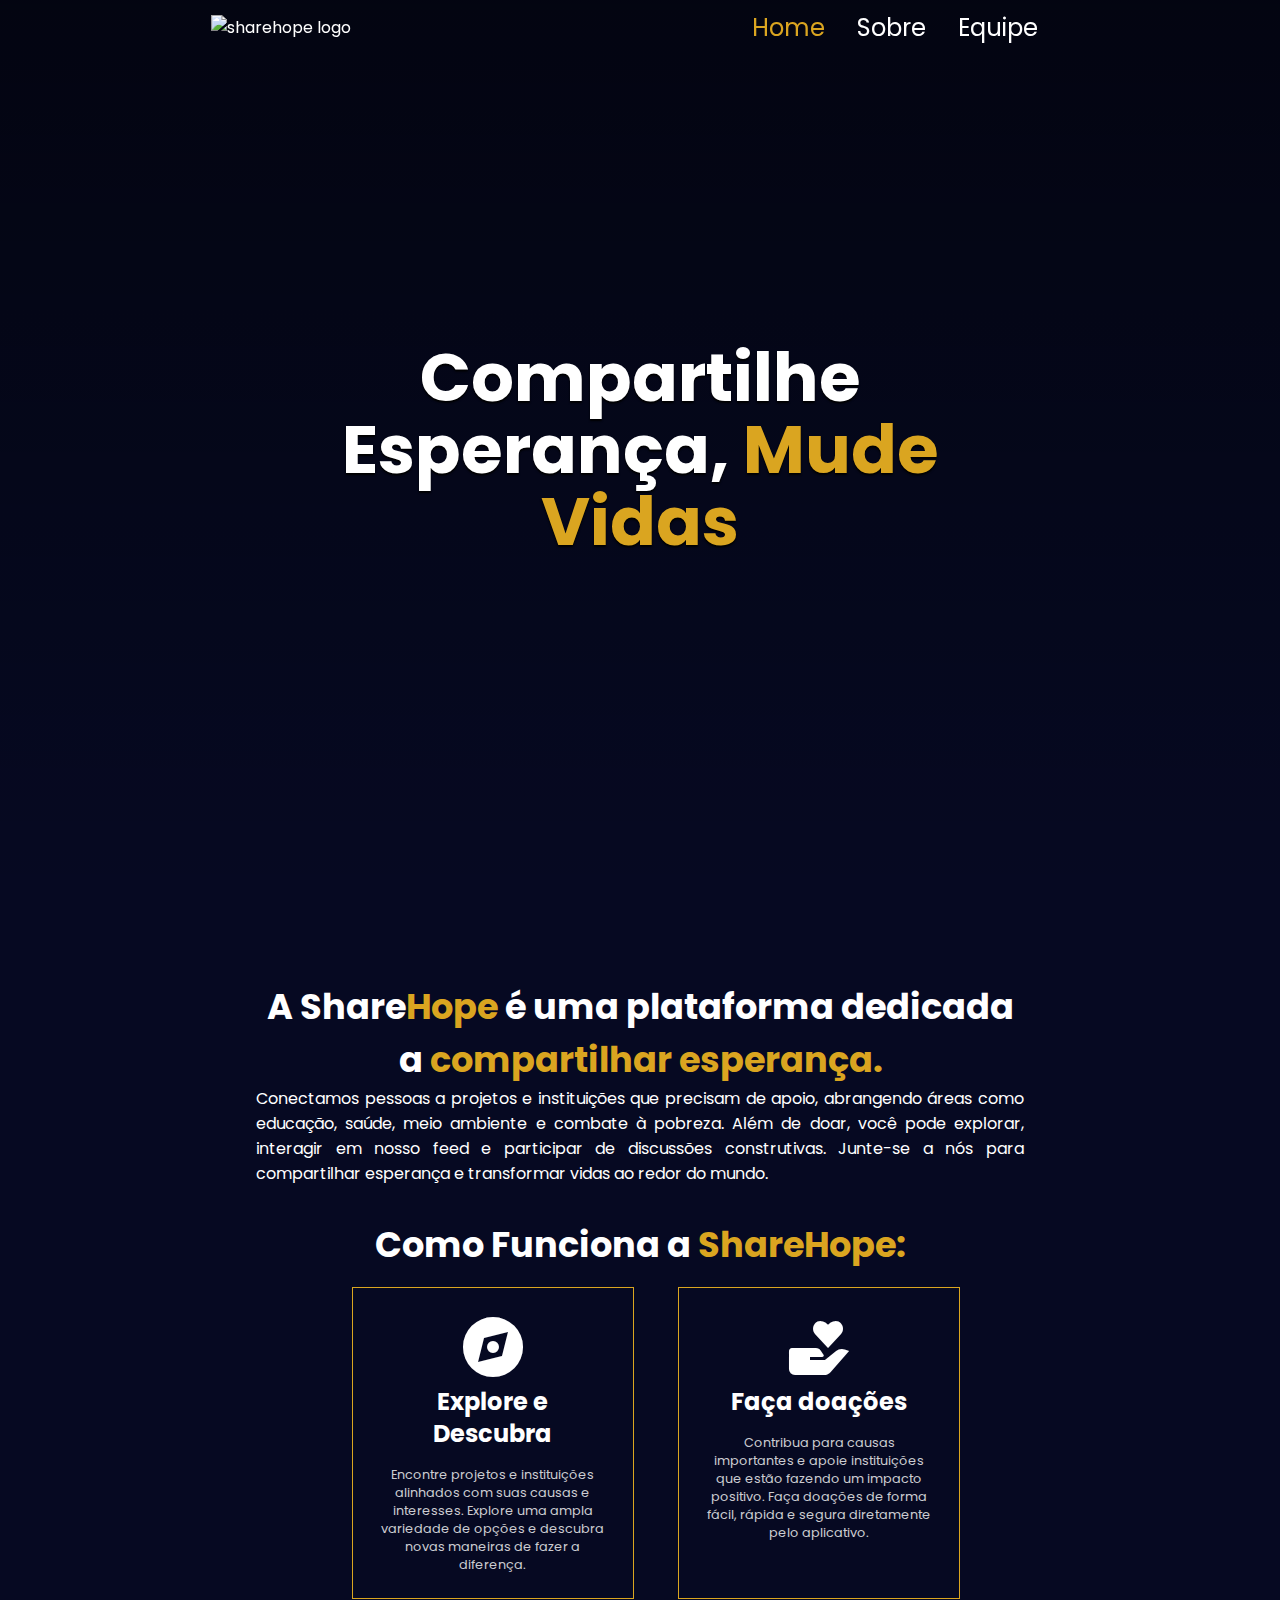
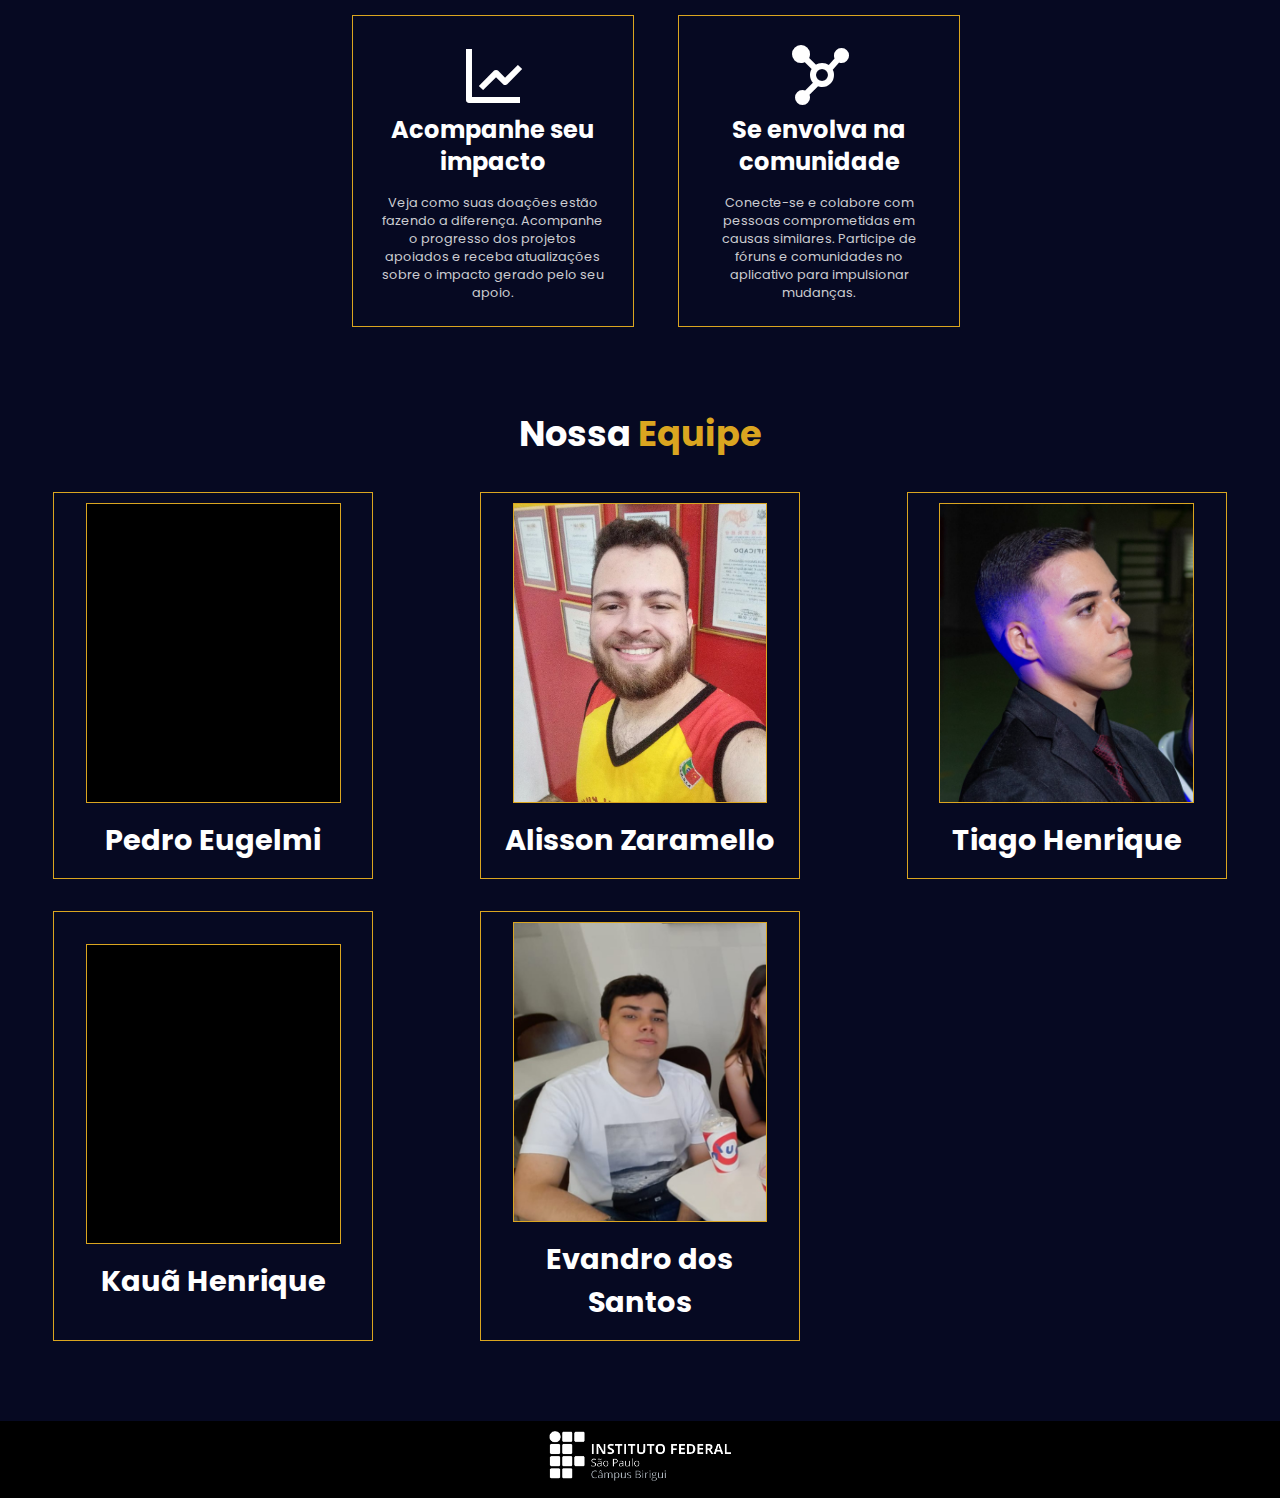
==== presentationSH/index.html @ 945ab6a2 "Começo do site" ====
<!DOCTYPE html>
<html lang="pt-br">
<head>
    <meta charset="UTF-8">
    <meta http-equiv="X-UA-Compatible" content="IE=edge">
    <meta name="viewport" content="width=200, initial-scale=1.0">
    <title>ShareHope</title>
    <link rel="shortcut icon" type="image/x-icon" href="https://github.com/Pedro-Eugelmi/Projetos-IF/blob/master/ShareHope/assets/favicon.png?raw=true">
    <link rel="stylesheet" href="style.css">
    <link href='https://unpkg.com/boxicons@2.1.4/css/boxicons.min.css' rel='stylesheet'>

</head>
<body>


    <header>
        <div class="logo">
            <a href=""><img draggable="false" src="https://github.com/Pedro-Eugelmi/Projetos-IF/blob/master/ShareHope/assets/logo.png?raw=true" alt="sharehope logo"></a>
        </div>

        <nav class="header-menu">
            <i class='bx bx-menu'></i>

            <ul class="nav-ul active" >
                <a class="selected" href="#home"><li>Home</li></a>
                <a href="#information"><li>Sobre</li></a>
                <a href="#team"><li>Equipe</li></a>

            </ul>
        </nav>

    </header>

<section id="home" class="main">    
    <div  class="phrase">
        <h1 >Compartilhe Esperança, <span>Mude Vidas</span></h1>
    </div>    

</section>

   <section id="information">
        <div class="inf-area">
            <h1>A Share<span>Hope</span> é uma plataforma dedicada a <span>compartilhar esperança.</span> </h1>
            <p>Conectamos pessoas a projetos e instituições que precisam de apoio, 
            abrangendo áreas como educação, saúde, meio ambiente e combate à pobreza. Além de doar,
            você pode explorar, interagir em nosso feed e participar de discussões construtivas.
            Junte-se a nós para compartilhar esperança e transformar vidas ao redor do mundo.</p>
        </div>
        <div class="how-it-works">
            <h1>Como Funciona a <span>ShareHope:</span></h1>
            <div class="inf-squares-area">
                <div class="inf-squares-row">

                    <div class="inf-square">
                        <div class="square-icon">
                            <i class='bx bxs-compass'></i>
                        </div>
                        <div class="square-title">
                            <h1>Explore e Descubra</h1>
                        </div>
                        <div class="square-text">
                            <p>Encontre projetos e instituições alinhados com suas causas e interesses. 
                                Explore uma ampla variedade de opções e descubra novas maneiras de fazer a diferença.</p>
                        </div>
                    </div>

                    <div class="inf-square">
                        <div class="square-icon">
                            <i class='bx bxs-donate-heart'></i>
                        </div>
                        <div class="square-title">
                            <h1>Faça doações</h1>
                        </div>
                        <div class="square-text">
                            <p> Contribua para causas importantes e apoie instituições que estão fazendo um impacto positivo.
                                Faça doações de forma fácil, rápida e segura diretamente pelo aplicativo.</p>
                        </div>
                    </div>
                </div>
                <div class="inf-squares-row">
                    <div class="inf-square">
                        <div class="square-icon">
                            <i class='bx bx-line-chart'></i>
                        </div>
                        <div class="square-title">
                            <h1>Acompanhe seu impacto</h1>
                        </div>
                        <div class="square-text">
                            <p> Veja como suas doações estão fazendo a diferença.
                                Acompanhe o progresso dos projetos apoiados e receba atualizações sobre o impacto gerado pelo seu apoio.</p>
                        </div>
                    </div>

                    <div class="inf-square">
                        <div class="square-icon">
                            <i class='bx bxs-network-chart'></i>
                        </div>
                        <div class="square-title">
                            <h1>Se envolva na comunidade</h1>
                        </div>
                        <div class="square-text">
                            <p>Conecte-se e colabore com pessoas comprometidas em causas similares. Participe de fóruns e comunidades no aplicativo para impulsionar mudanças.</p>
                        </div>
                    </div>
                
                </div>
            </div>
        </div>
    
      
   </section>
   <section id="team">
        <h1>Nossa <Span>Equipe</Span></h1>
    <div class="team-area">


        <div  class="team-photo">
            <div style="background-image: url('https://github.com/Pedro-Eugelmi/Projetos-IF/blob/master/ShareHope/assets/pedro.jpg?raw=true')" class="team-img">
               
            </div>
            <div class="team-name">
                <h1>Pedro Eugelmi</h1>
            </div>
        </div>
    

    
            <div class="team-photo">
                <div style="background-image: url('assets/alisson.png');" class="team-img">
                
                </div>
                <div class="team-name">
                    <h1>Alisson Zaramello</h1>
                </div>
        </div>
    

        <div class="team-photo">
            <div style="background-image: 
            url('assets/tiago.jpg');"
            class="team-img">
               
            </div>
            <div class="team-name">
                <h1>Tiago Henrique</h1>
            </div>
        </div>

        <div class="team-photo">
            <div style="background-image: url('https://github.com/Pedro-Eugelmi/Projetos-IF/blob/master/ShareHope/assets/kaua.jpg?raw=true');" class="team-img">
               
            </div>
            <div class="team-name">
                <h1>Kauã Henrique</h1>
            </div>
        </div>

        
        <div class="team-photo">
            <div style="background-image: url('assets/evandro.jpg');" class="team-img">
               
            </div>
            <div class="team-name">
                <h1>Evandro dos Santos</h1>
            </div>
        </div>
    </div>
    
   </section>
<footer>
    <div class="iflogo">
        <img src="assets/logoIF.png" alt="">
    </div>
</footer>
<script src="https://unpkg.com/scrollreveal"></script>
<script src="script.js"></script>
</body>
</html>
---- presentationSH/style.css ----
@import url('https://fonts.googleapis.com/css2?family=Poppins:ital,wght@0,100;0,200;0,300;0,400;0,500;0,600;0,700;0,800;0,900;1,100;1,200;1,300;1,400;1,500;1,600;1,700;1,800;1,900&display=swap');

:root 
{ --bg-color:#060922; 
  --main-color:goldenrod;
  --scd-text:#ccccd1; }
*{ 
  padding: 0; margin: 0;
  box-sizing: border-box;
  font-size: 100%;
  font-family: 'Poppins', sans-serif;
  text-align: center;}
body
{ 
  background-color: var(--bg-color);
  color: white;;}
header 
{ position: fixed;
  top:0;
  left: 0;
  width: 100%;
  padding: 10px;
  display: flex;
  flex-direction: row;
  justify-content: space-around;
  align-items: center;
  z-index: 9999;
  transition:all ease  0.5s;}
h1
{ font-size: 2.2rem;} 
p
{ font-size: 1.2rem;}
span
{ color: var(--main-color);}
section 
{ width: 100%;
  min-height: 100vh;
  margin-bottom: 5rem;
}
.logo img 
{ width: auto; height: 50px;
}
.nav-ul
{ display: flex;
  flex-direction: row;
  list-style: none;
  font-size: 1.5rem;}
.nav-ul li 
{ margin-right: 2rem;}
.header-menu i 
{color: white;
font-size: 5rem;
display: none;}
.selected 
{ color: var(--main-color);}
a 
{ text-decoration: none;
  color:white ;
  transition: ease 0.4s;}
a:hover 
{ color: var(--main-color);}
.main {
    width: 100%;
    height: 100vh;
    background-image: linear-gradient(to bottom, rgba(0, 0, 0, 0.5), rgba(0, 0, 0, 0)), url('https://assets.weforum.org/article/image/responsive_big_webp_iqYYt3r3cWhAyQbGAtCT7h6LBbZ-p8dXgCOrIkdLzvg.webp');
    background-repeat: no-repeat;
    background-size: cover;
    background-position: center;
    border: 5px solid transparent;  
    background-origin: border-box; 
  }
.phrase 
{ height: 100%; width: 100%;
  display: flex;
  justify-content: center; align-items: center;
  color: white;
  padding: 20%;
  text-align: center;
  text-shadow: 0px 2px 2px #000;}
.phrase h1
{ font-size: 4.2rem;
  line-height: 4.5rem;}
#information
{ display: flex;
  flex-direction: column;
  margin-top: 4rem;
}
.inf-area 
{ padding-right: 20%;
  padding-left: 20%;
  margin-bottom: 2rem;
  display: flex;
  text-align: center;
  align-items: center;
  justify-content: center;
  flex-direction: column;
}
.inf-area h1 
{text-align:center;}
.inf-area p 
{ font-size: 1rem;
  text-align: justify;}

.inf-squares-area 
{display: grid;
  align-items: center;
  justify-content: center;
  flex-direction: column;}

.inf-squares-row
{ gap: 2%;
  display: flex;
  flex-direction: row;}
.inf-square 
{ border: var(--main-color)solid 1px;
  cursor: pointer;
  transition: ease 1s;
  padding: 1.5rem;
  min-height: 18rem;
  width: 18rem;
  margin-left: 2rem;
  margin-top: 1rem;}
  .inf-square i 
  { font-size: 4.5rem;}
.inf-square:hover
{ background-color: var(--main-color);}
.inf-square h1
{font-size: 1.5rem;}
.inf-square p 
{ font-size: 0.8rem;
  color: var(--scd-text);
  margin-top: 1rem;}
.inf-square h1
  { line-height: 2rem;}
.how-it-works h1 
{text-align: center;}
.team-area
{display: grid;
grid-template-columns: repeat(3, 1fr);
justify-items: center}
.team-photo 
{ border: solid 1px var(--main-color);
  width: 20rem;
  display: flex;
  flex-direction: column;
  align-items: center;
  justify-content: center;
  margin-top: 2rem;}
.team-img 
{ width: 80%; height: 300px;
  background-color: black;
  margin-top: 10px;
  background-image: url('[data-uri]');
  background-size: cover;
  border: goldenrod 1px solid;}
.team-name h1
{ font-size: 1.8rem;
  padding: 1rem;}

footer{
  background-color: black;
  padding: 10px;}
footer img 
{ height: 50px; width: auto;}

@Media(max-width: 1200px)
{ .inf-squares-area 
  { flex-direction: column;
    }
  .team-area{ grid-template-columns: repeat(2, 1fr);}
}
@Media(max-width: 800px)
{ .active{ 
display: none;
}

.header-menu i 
{ display: block;}
}
@media (max-width:700px)
{.team-area
  {flex-direction: column;}
  .team-area{ grid-template-columns: repeat(1, 1fr);}
  .inf-squares-row
  { flex-direction: column;
    margin-top: 0rem; }
  .inf-square{
    margin-top: 1rem;
  }

} 
@Media (max-width:650px)
{.inf-area
  {padding-left: 10%;
  padding-right: 10%;}
.phrase h1
{ font-size: 3rem;
  line-height: 3rem;}
.logo img
{height: 40px; width: auto;}
.header-menu i 
{ font-size: 4rem;}
.nav-ul
{ flex-direction: column;}
}
@Media (max-width:400px){
  .phrase h1
{ font-size: 2.5rem;
}
.inf-area h1 
{ font-size: 1.7rem;}
.inf-area p {
  font-size: 0.8rem;
  text-align: justify;
}
.nav-ul
{ flex-direction: column;
}
}
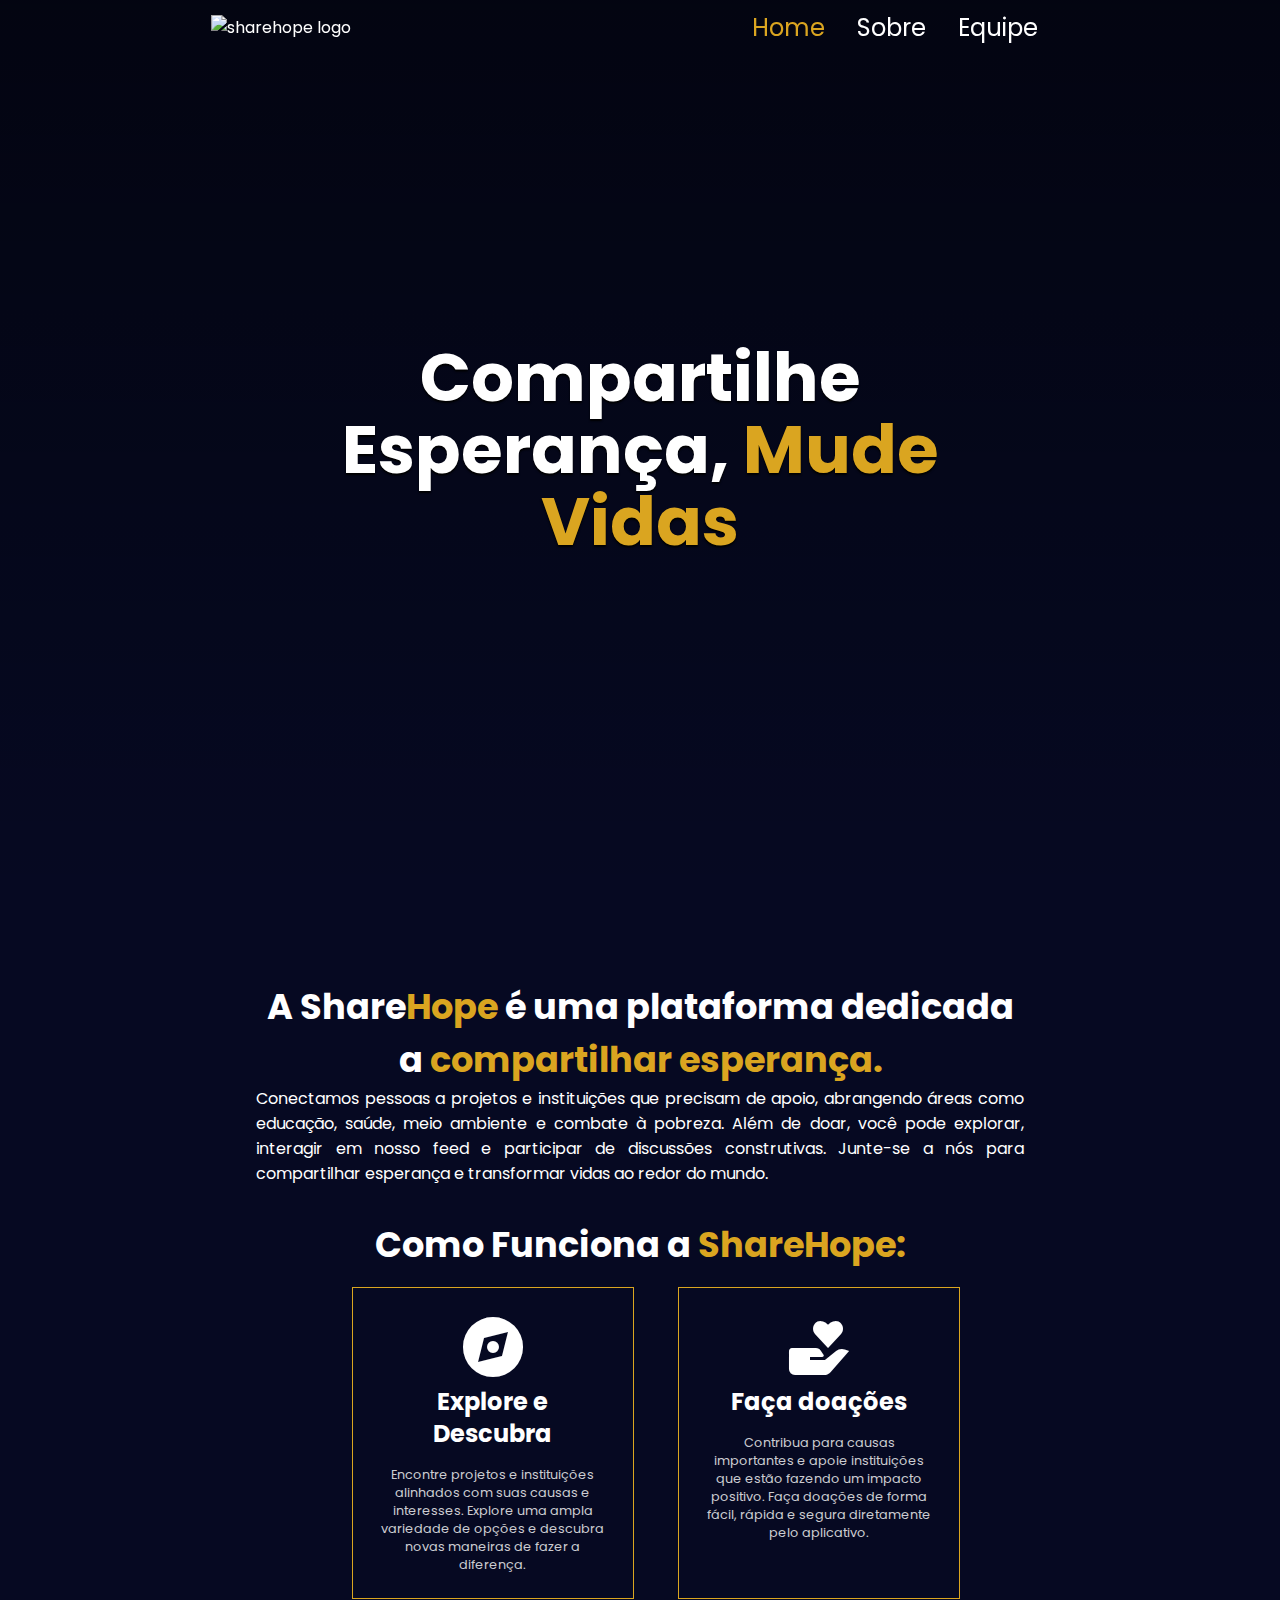
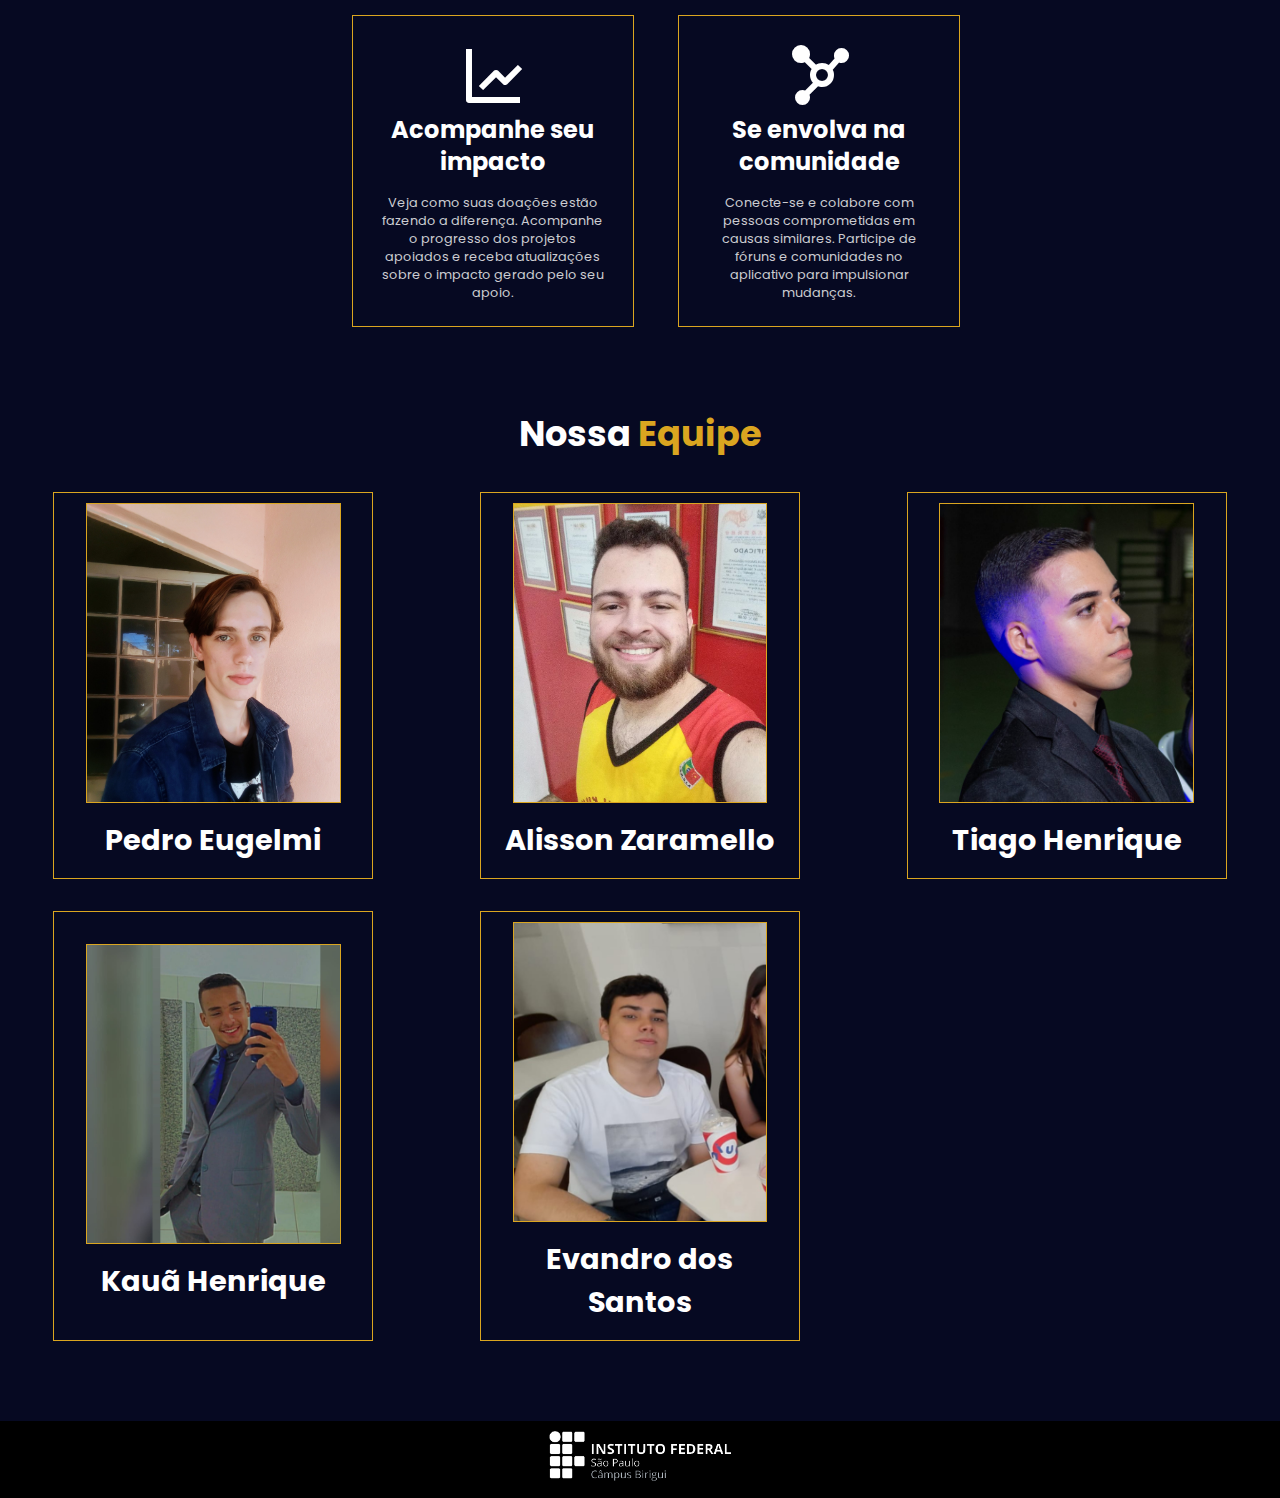
==== commit 6ede1595: "fixing photos" ====
--- a/presentationSH/index.html
+++ b/presentationSH/index.html
@@ -115,7 +115,7 @@
 
 
         <div  class="team-photo">
-            <div style="background-image: url('https://github.com/Pedro-Eugelmi/Projetos-IF/blob/master/ShareHope/assets/pedro.jpg?raw=true')" class="team-img">
+            <div style="background-image: url('assets/pedro.jpg')" class="team-img">
                
             </div>
             <div class="team-name">
@@ -147,7 +147,7 @@
         </div>
 
         <div class="team-photo">
-            <div style="background-image: url('https://github.com/Pedro-Eugelmi/Projetos-IF/blob/master/ShareHope/assets/kaua.jpg?raw=true');" class="team-img">
+            <div style="background-image: url('assets/kaua.jpg');" class="team-img">
                
             </div>
             <div class="team-name">
